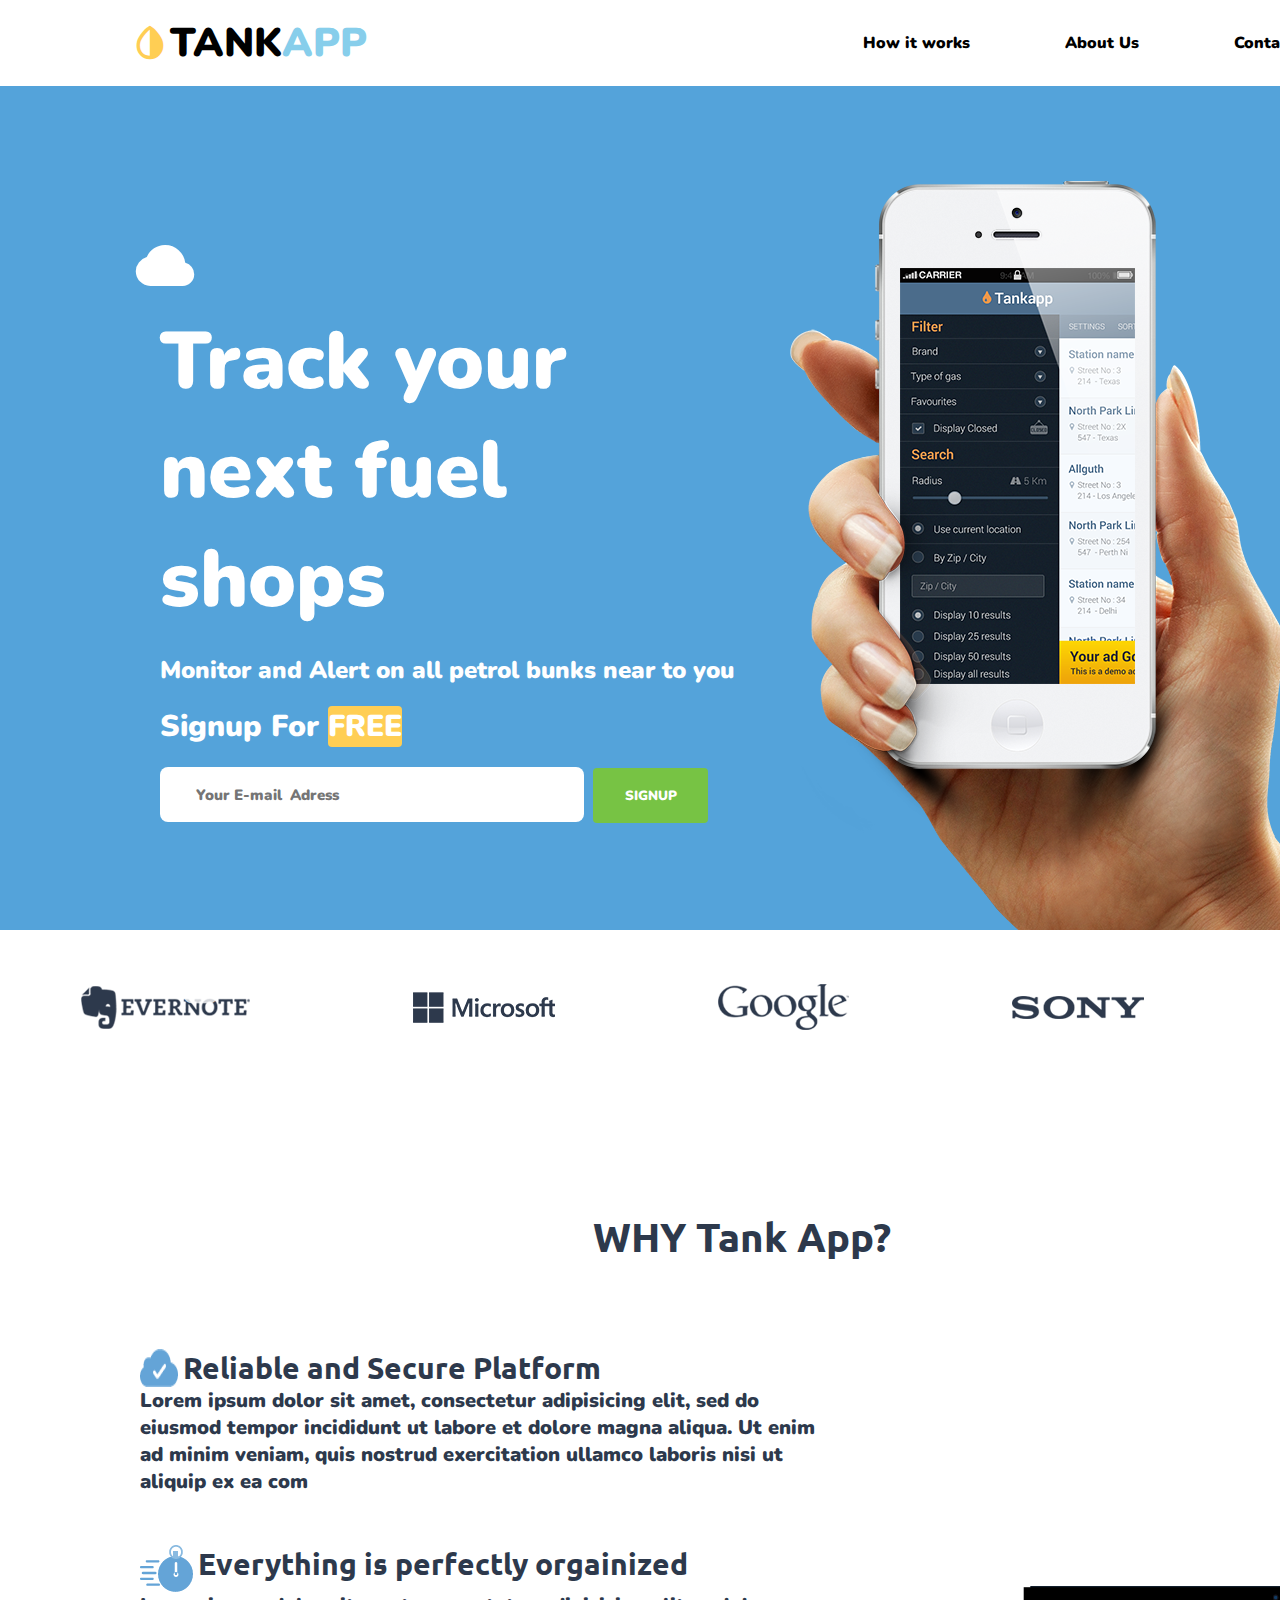
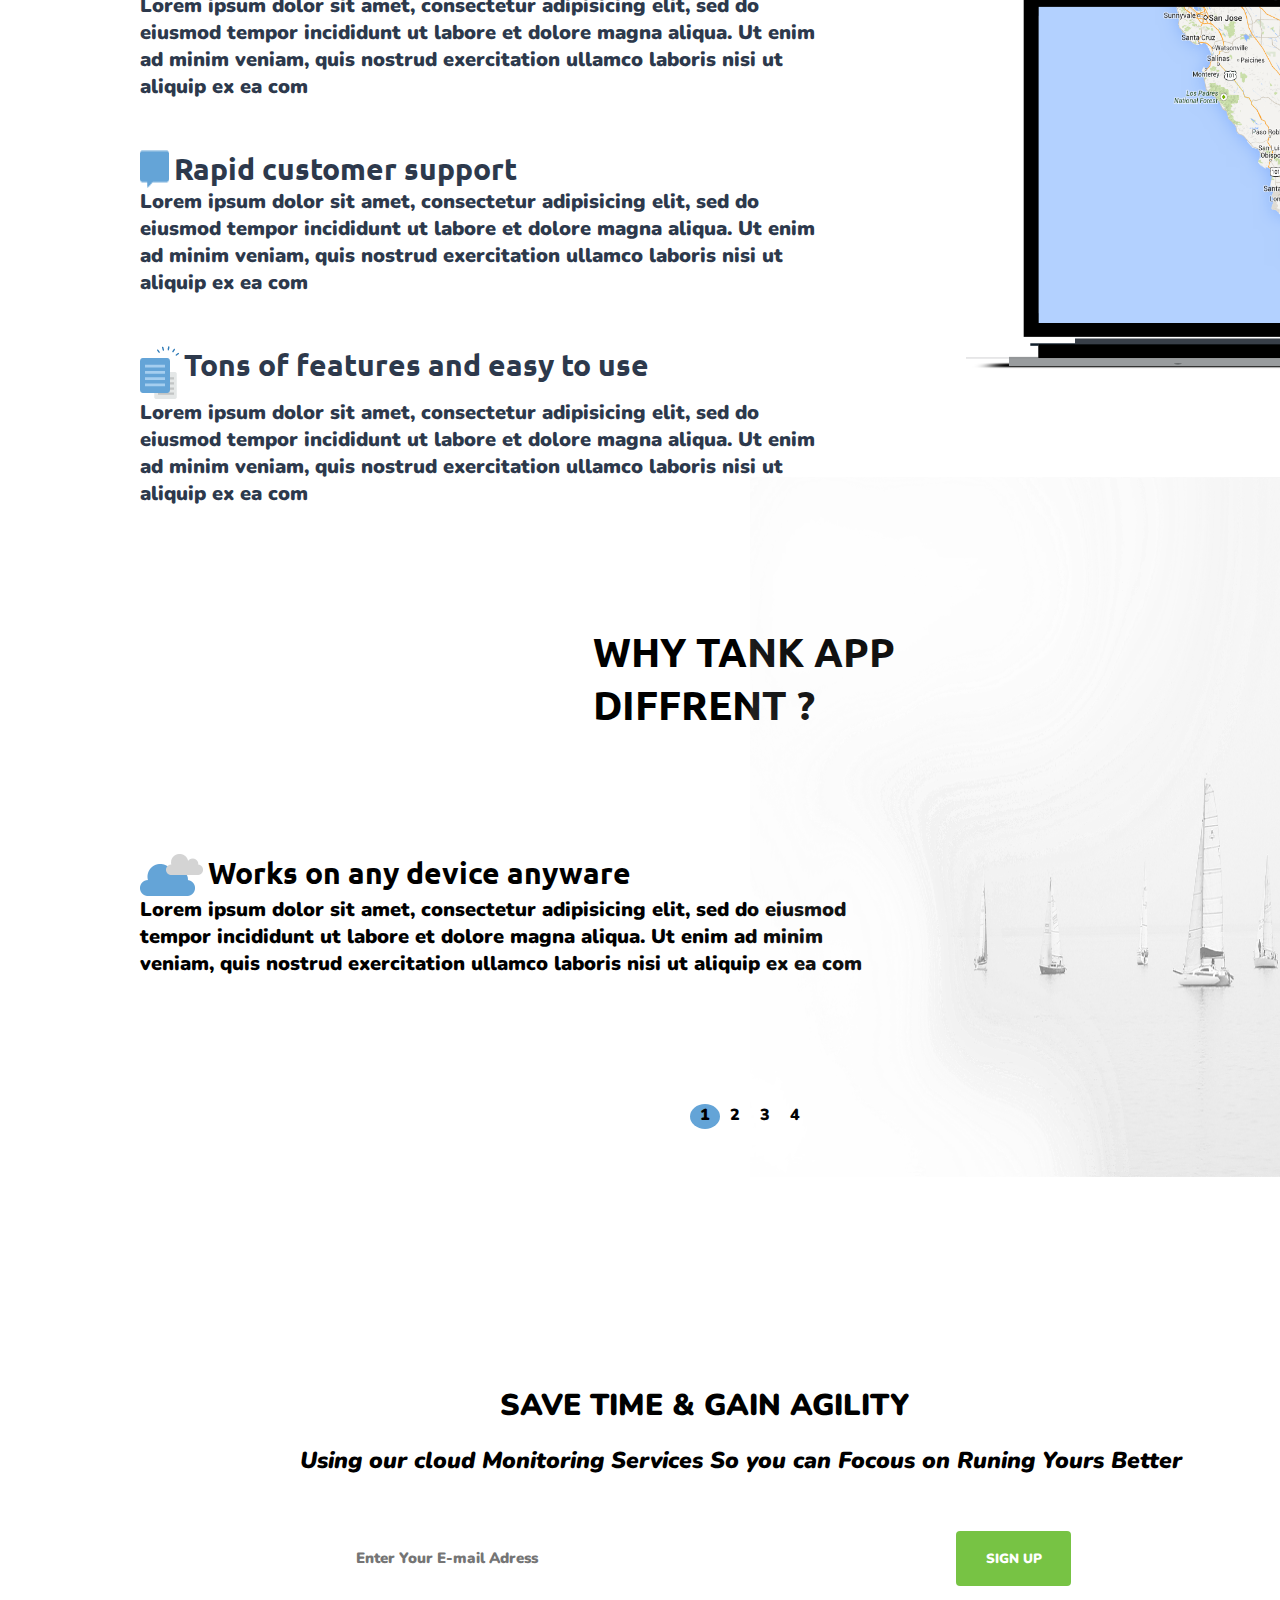
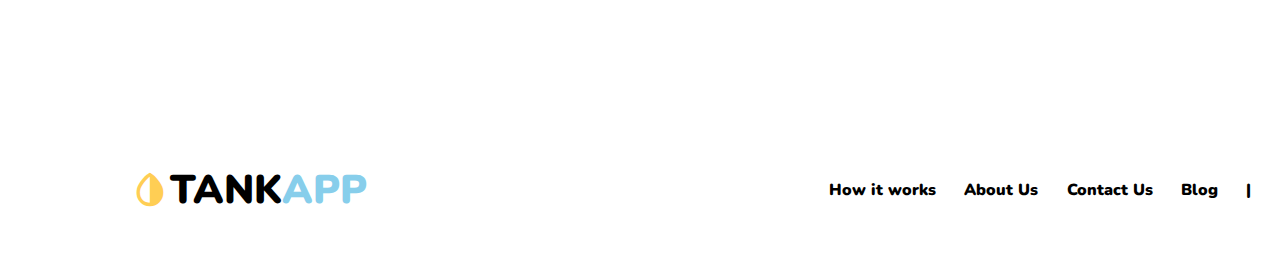
==== HW2/index.html @ 1ceb6a8b "Add files via upload" ====
<!DOCTYPE html>
<html lang="en">
<head>
    <meta charset="UTF-8">
    <link rel="stylesheet" href="style.css">
    <link rel="preconnect" href="https://fonts.googleapis.com">
    <link href='https://unpkg.com/boxicons@2.0.9/css/boxicons.min.css' rel='stylesheet'>    
   <meta http-equiv="X-UA-Compatible" content="IE=edge">
    <meta name="viewport" content="width=device-width, initial-scale=1.0">
    <title>Document</title>
</head>
<body>
    <header>
        <div class="Logo">
            <div class="TextField">
               <i class='bx bxs-droplet-half'></i>
                <p class="LW1">TANK</p>
                <p class="LW2">APP</p>   
            </div>
            
        </div>
        <div class="Links">
            <a href="">
                How it works 
            </a>
            <a href="">
                About Us
            </a>
            <a href="">
                Contact Us
            </a>
            <a href="">
                Blog
            </a>
        </div>
    </header>
    <div class="Fields">
        <div class="SingUpFields">
            <div class="SquareOfText">
                <i class='bx bxs-cloud Number1' ></i><i class='bx bxs-cloud Number3' ></i>
                <div class="Text1">
                    <h1>Track your next fuel shops</h1>
                </div>
                <div class="Text2">
                    <p>Monitor and Alert on all petrol bunks near to you </p>
                </div>
                <div class="Text3">
                    <p>Signup For </p> <div class="Text3-1"> <p> FREE</p></div>
                </div>
                <div class="GmailField">
                    <input type="text" class="Gmail" placeholder="         Your E-mail  Adress"> <button>SIGNUP</button>
                </div>
                <i class='bx bxs-cloud Number2' ></i>            <i class='bx bxs-cloud Number4' ></i>
             </div>
        </div>
        <div class="HandAndPhone">
            
            <img  class="Img1" src="./Img/PhoneAndHand (1).png" alt="">

        </div>

    </div>
    <div class="Companys">
        <div class="Company">
            <img src="./Img/Layer 9@1X.png" alt="">
        </div>
        <div class="Company">
            <img src="./Img/MSFT_logo_rgb_C-Gray_D@1X.png" alt="">
        </div>
        <div class="Company">
            <img src="./Img/Layer 10@1X.png" alt="">
        </div>
        <div class="Company">
            <img src="./Img/Layer 11@1X.png" alt="">
        </div>
        <div class="Company">
            <img src="./Img/Layer 12@1X.png" alt="">
        </div>
    </div>
    <div class="WhyTankApp">
        <h1 class="Text4">WHY Tank App?</h1>
        <div class="TwoBlock">
            <div class="TextBlock">
                <div class="Text5">
                    <div class="HeaderOfText">
                        <img src="./Img/icon@1X.png" alt="">
                        <h5> Reliable and Secure Platform</h5>
                    </div>
                    <p>Lorem ipsum dolor sit amet, consectetur adipisicing elit, sed do eiusmod tempor incididunt ut labore et dolore magna aliqua. Ut enim ad minim veniam, quis nostrud exercitation ullamco laboris nisi ut aliquip ex ea com</p>
                </div>
                <div class="Text5">
                    <div class="HeaderOfText">
                        <img src="./Img/CompositeLayer@1X (2).png" alt="">
                        <h5> Everything is perfectly orgainized</h5>
                    </div>
                    <p>Lorem ipsum dolor sit amet, consectetur adipisicing elit, sed do eiusmod tempor incididunt ut labore et dolore magna aliqua. Ut enim ad minim veniam, quis nostrud exercitation ullamco laboris nisi ut aliquip ex ea com</p>
                </div>
                <div class="Text5">
                    <div class="HeaderOfText">
                        <img src="./Img/speechbubble@1X.png" alt="">
                        <h5>Rapid customer support</h5>
                    </div>
                    <p>Lorem ipsum dolor sit amet, consectetur adipisicing elit, sed do eiusmod tempor incididunt ut labore et dolore magna aliqua. Ut enim ad minim veniam, quis nostrud exercitation ullamco laboris nisi ut aliquip ex ea com</p>
                </div>
                <div class="Text5">
                    <div class="HeaderOfText">
                        <img src="./Img/Ico@1X.png" alt="">
                        <h5>Tons of features and easy to use </h5>
                    </div>
                    <p>Lorem ipsum dolor sit amet, consectetur adipisicing elit, sed do eiusmod tempor incididunt ut labore et dolore magna aliqua. Ut enim ad minim veniam, quis nostrud exercitation ullamco laboris nisi ut aliquip ex ea com</p>
                </div>
            </div>
            <div class="ImgBlock">
                <img  class="ImgLaptop" src="./Img/macbook@1X (1).png" alt="">
            </div>
        </div>

    </div>
    <div class="WhyTank">
        <h1 class="Text4">WHY TANK APP DIFFRENT ?</h1>
        <div class="TextBlock Other">
            <div class="Text5">
            <div class="HeaderOfText">
                <img src="./Img/CompositeLayer@1X (3).png" alt="">
                <h5>Works on any device anyware</h5>
            </div>
            <p>Lorem ipsum dolor sit amet, consectetur adipisicing elit, sed do eiusmod tempor incididunt ut labore et dolore magna aliqua. Ut enim ad minim veniam, quis nostrud exercitation ullamco laboris nisi ut aliquip ex ea com</p>
            </div>
            <img class="ImgYacht" src="./Img/Layer 23@1X.png" alt="">

        </div>
        <div class="Circles">
            <div class="Circles Open">1</div>
            <div class="Circles">2</div>
            <div class="Circles">3</div>
            <div class="Circles">4</div>
        </div>  
        
    </div>
    <div class="SaveTime">
        <h1 class="Text6">SAVE TIME & GAIN AGILITY</h1>
        <h2 cLass="Text7">Using our cloud Monitoring Services So you can Focous on Runing Yours Better </h2>
        <div class="GmailField2 ">
            <input type="text" class="Gmail2" placeholder="         Enter Your E-mail Adress"> <button>SIGN UP</button>
        </div>
    </div>
    <div class="End">
        <div class="Logo">
            <div class="TextField">
               <i class='bx bxs-droplet-half'></i>
                <p class="LW1">TANK</p>
                <p class="LW2">APP</p>   
            </div>
            
        </div>
        <div class="Links">
            <a href="">
                How it works 
            </a>
            <a href="">
                About Us
            </a>
            <a href="">
                Contact Us
            </a>
            <a href="">
                Blog
            </a>
            <a href="">|</a>
            <a href=""><i class='bx bxl-twitter' ></i></a>
            <a href=""><i class='bx bxl-facebook-square' ></i></a>
            <a href=""><i class='bx bxl-google-plus-circle' ></i></a>
        </div>
    </div>
</body>
</html>
---- HW2/style.css ----
@import url('https://fonts.googleapis.com/css2?family=Nunito:ital,wght@0,200;0,600;1,300;1,700&display=swap');
@import url('https://fonts.googleapis.com/css2?family=Nunito:ital,wght@0,200;0,600;1,300;1,700&family=Ubuntu:wght@300&display=swap');
*{  font-weight: 900;
    margin: 0;
    padding: 0;
    font-family: 'Nunito', sans-serif;
}
body{
    background-color: rgb(20, 23, 25);
}
header{

    margin: 0 auto;
    display: flex;
    justify-content: space-around;
    background-color: white;
    width: 1500px;
    height: 86px;
}
.Logo{
    margin-left: 130px;
    display: flex; 
    align-items: center;
    font-size: 40px;
    width: 50%;
    height: 100%;

}
.TextField{
    align-items: center;
    display: flex;
    width: 201px;
    height: 41px;
}
.Links{
    display: flex;
    justify-content: space-around;
    align-items: center;
    font-size: 40px;
    width: 50%;
    height: 100%;

}
.bxs-droplet-half{
    color: #FFCE54;

}
.LW1{
    color: black;
}
.LW2{
    color: skyblue;
}
a{
    font-style: normal;
    color: black;
    text-decoration: none;
    font-size: 16px;
}
.Fields{
    font-size: 30px;
    display: flex;
    color: white;
    background-color: #54A3DA;
    margin: 0 auto;
    height: 844px;
    width: 1500px;
}
.SingUpFields{
    display: flex;
    margin: auto 0;
    width: 60%;
    height: 100%;
    margin-bottom: 88px;
}
.HandAndPhone{
    display: flex;
    align-items: flex-end;
    position: relative;
    right: 110px;
    width: 40%;
    height: 100%;

}
.Text3, .Text2{
    font-family: 'Ubuntu', sans-serif;
    display: flex;
    padding-top: 20px;
}
.Text3-1{
    font-family: 'Ubuntu', sans-serif;
    background-color: #FFCE54;border-radius: 4px;
}
.Text1{
    font-size: 40px;
}
.Text2{
    font-size: 24px;
}
.SquareOfText{
    width: 580px;
    height: 350px;
    padding-top: 144px;
    margin: 0 auto;
}
.GmailField{
    padding-top: 20px;

}
button{
    background-color: #77C344;
    color: white;
    border-radius: 4px;
    width: 115px;
    height: 55px;
    border-style: none;
    
}
input{
    border-style: none;    
    border-radius: 8px;
    width: 424px;
    height: 55px;
    font-size: 15px;
    color: #2D394C;

}
.bxs-cloud{
    position: relative;
    font-size: 70px;
}
.bxs-cloud.Number1{
    right: 30px;
}
.bxs-cloud.Number2{font-size: 40px;
    left: 20px;
    top: 120px;
    opacity: 0.8;
}
.bxs-cloud.Number3{
    left: 1160px;
    font-size: 50px;
    top: 80px;
    opacity: 0.75;
}
.bxs-cloud.Number4{
    left: 1170px;
    top: 120px;
    opacity: 0.9;
}
.Companys{
    font-family: 'Ubuntu', sans-serif;
    background-color: white;
    width: 1500px;
    margin: 0 auto;
    height: 160px;
    display: flex;
    justify-content: space-around;
    align-items: center;
}
.WhyTankApp{
    display: block;
    color: #2D394C;
    width: 1500px;
    height: 1015px;
    margin: 0 auto;
    background-color: white;
}
.Text4{
    padding-top: 120px;
    margin: 0 auto;
    width: 315px;
    height: 29px;
    font-size: 40px;
    font-family: 'Ubuntu', sans-serif;
}
.TwoBlock{
    padding-top: 30px;
    display: flex;
}
.TextBlock{
    font-family: 'Ubuntu', sans-serif;
    padding-left: 140px;
    display: block;
    flex-direction: column;
    width: 50%;
    height: 715px;
    padding-top: 30px;
}
.ImgBlock{
    width: 50%;
    height: 715px;
}
.Text5{
    font-size: 20px;
    padding-top: 50px;
    font-family: 'Ubuntu', sans-serif;
}
h5{
    padding-left: 5px;
    font-size: 30px;
    font-family: 'Ubuntu', sans-serif;
}
.ImgLaptop{
    position: relative;
    width: 100%;
    height: 700px;
}
.HeaderOfText{
    display: flex;
    text-align: center;
}
.WhyTank{
    font-family: 'Ubuntu', sans-serif;
    display: block;
    width: 1500px;
    height: 730px;
    margin: 0 auto;
    background-color: white;
}
.ImgYacht{
    position: relative;
    width: 100%;
    height: 700px;
    left: 610px;
    bottom: 500px;
}
.TextBlock.Other{
    padding-top: 150px;
    height: 300px;
}
.Circles{
    margin:  0 auto;
    display: flex;
    justify-content: space-around;
    width: 120px;
    height: 25px;
}
.Circle{
    width: 25px;
    height: 25px;
    border-radius: 100%;
}
.Open{
    background-color: #64A4D7;
    border-radius: 100%;
}
.SaveTime{
    width: 1500px;
    margin: 0 auto;
    height: 485px;
    background-color:  white;
    font-family: 'Ubuntu', sans-serif;

}
.Text6{
    margin: 0 auto;
    width: 500px;
    height: 30px;

    font-size: 30px;
    padding-top: 150px;
}
.Text7{
    width: 900px;
    height: 25px;
    font-size: 23px;
    margin: 0 auto;
    padding-top: 30px;
    font-style: italic;

}

.Gmail2{
    width: 631px;
}
.GmailField2{
    width: 860px;
    height: 70px;
    margin: 0 auto;
    padding-top: 60px;
}
.End{
    background-color: white;
    width: 1500px;
    height: 140px;
    margin: 0 auto;
    color: black;
    display: flex;
    
}
a i{
font-size: 50px;
}
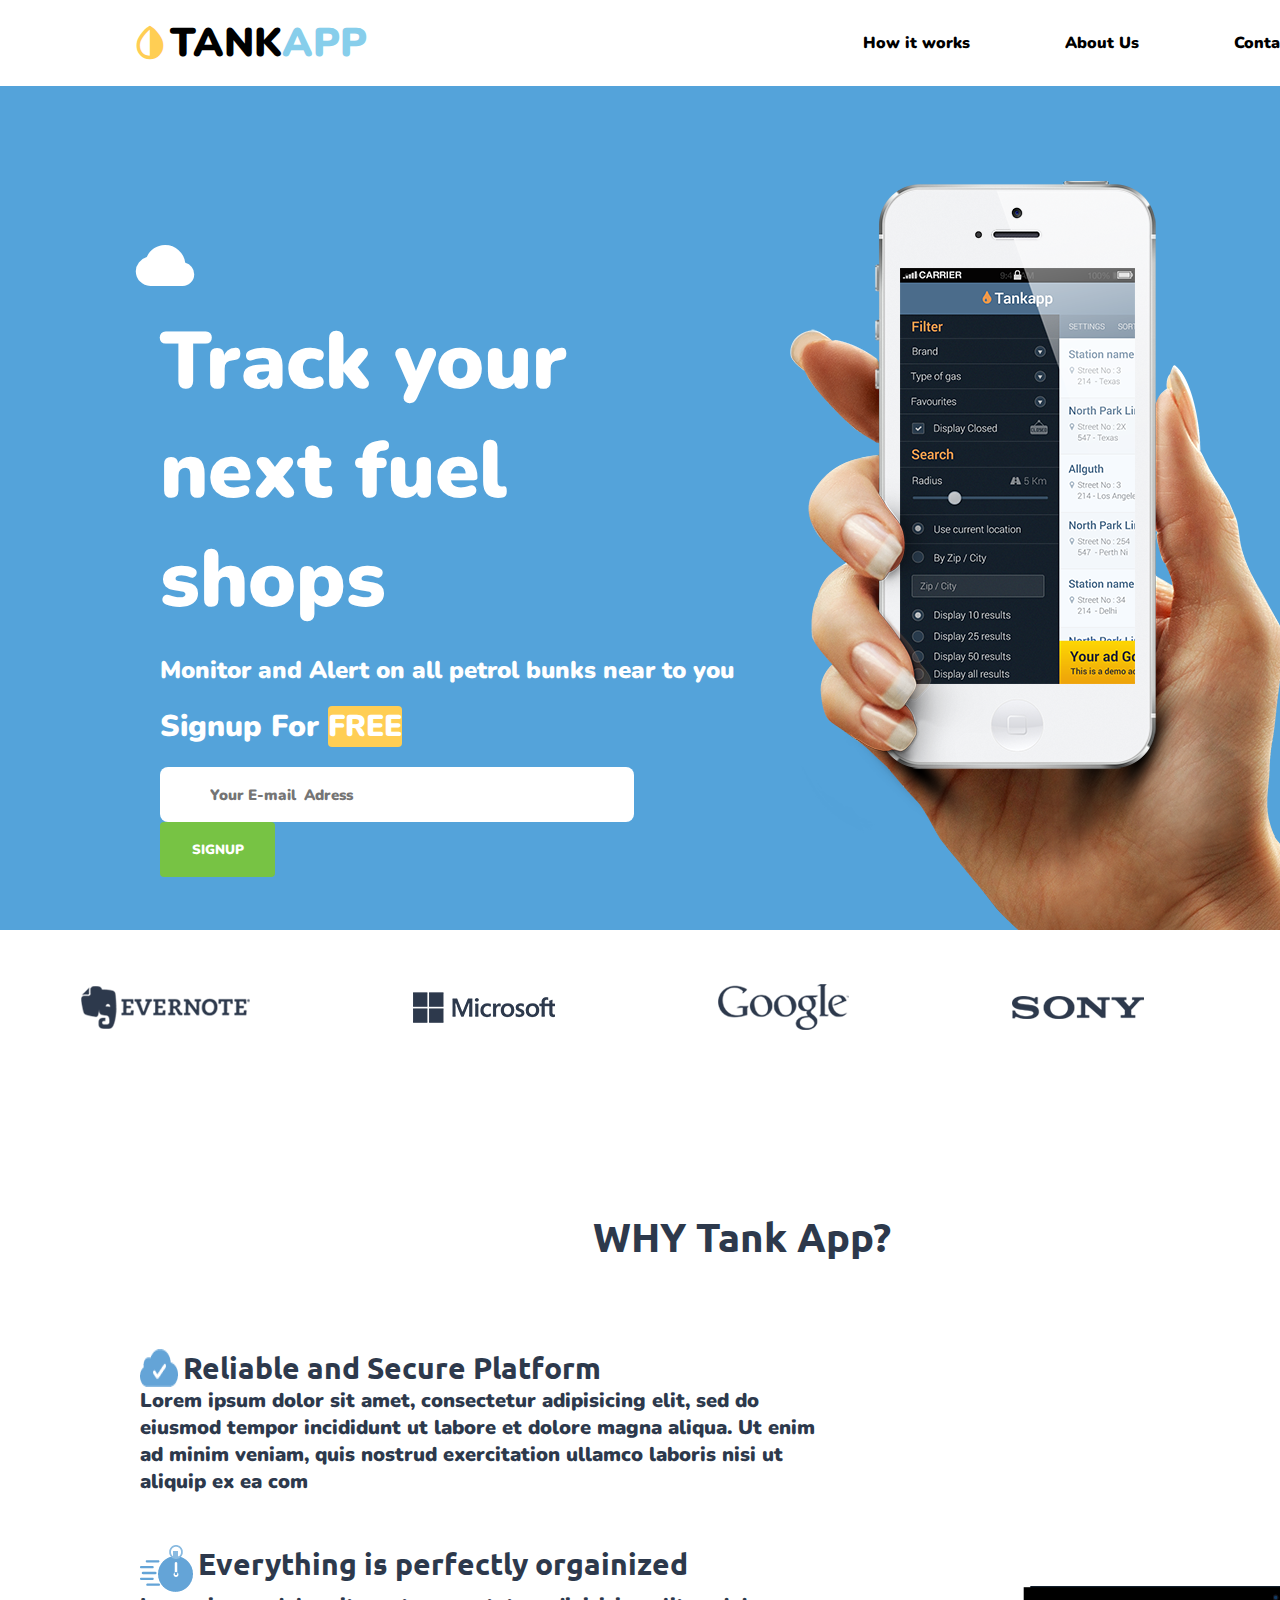
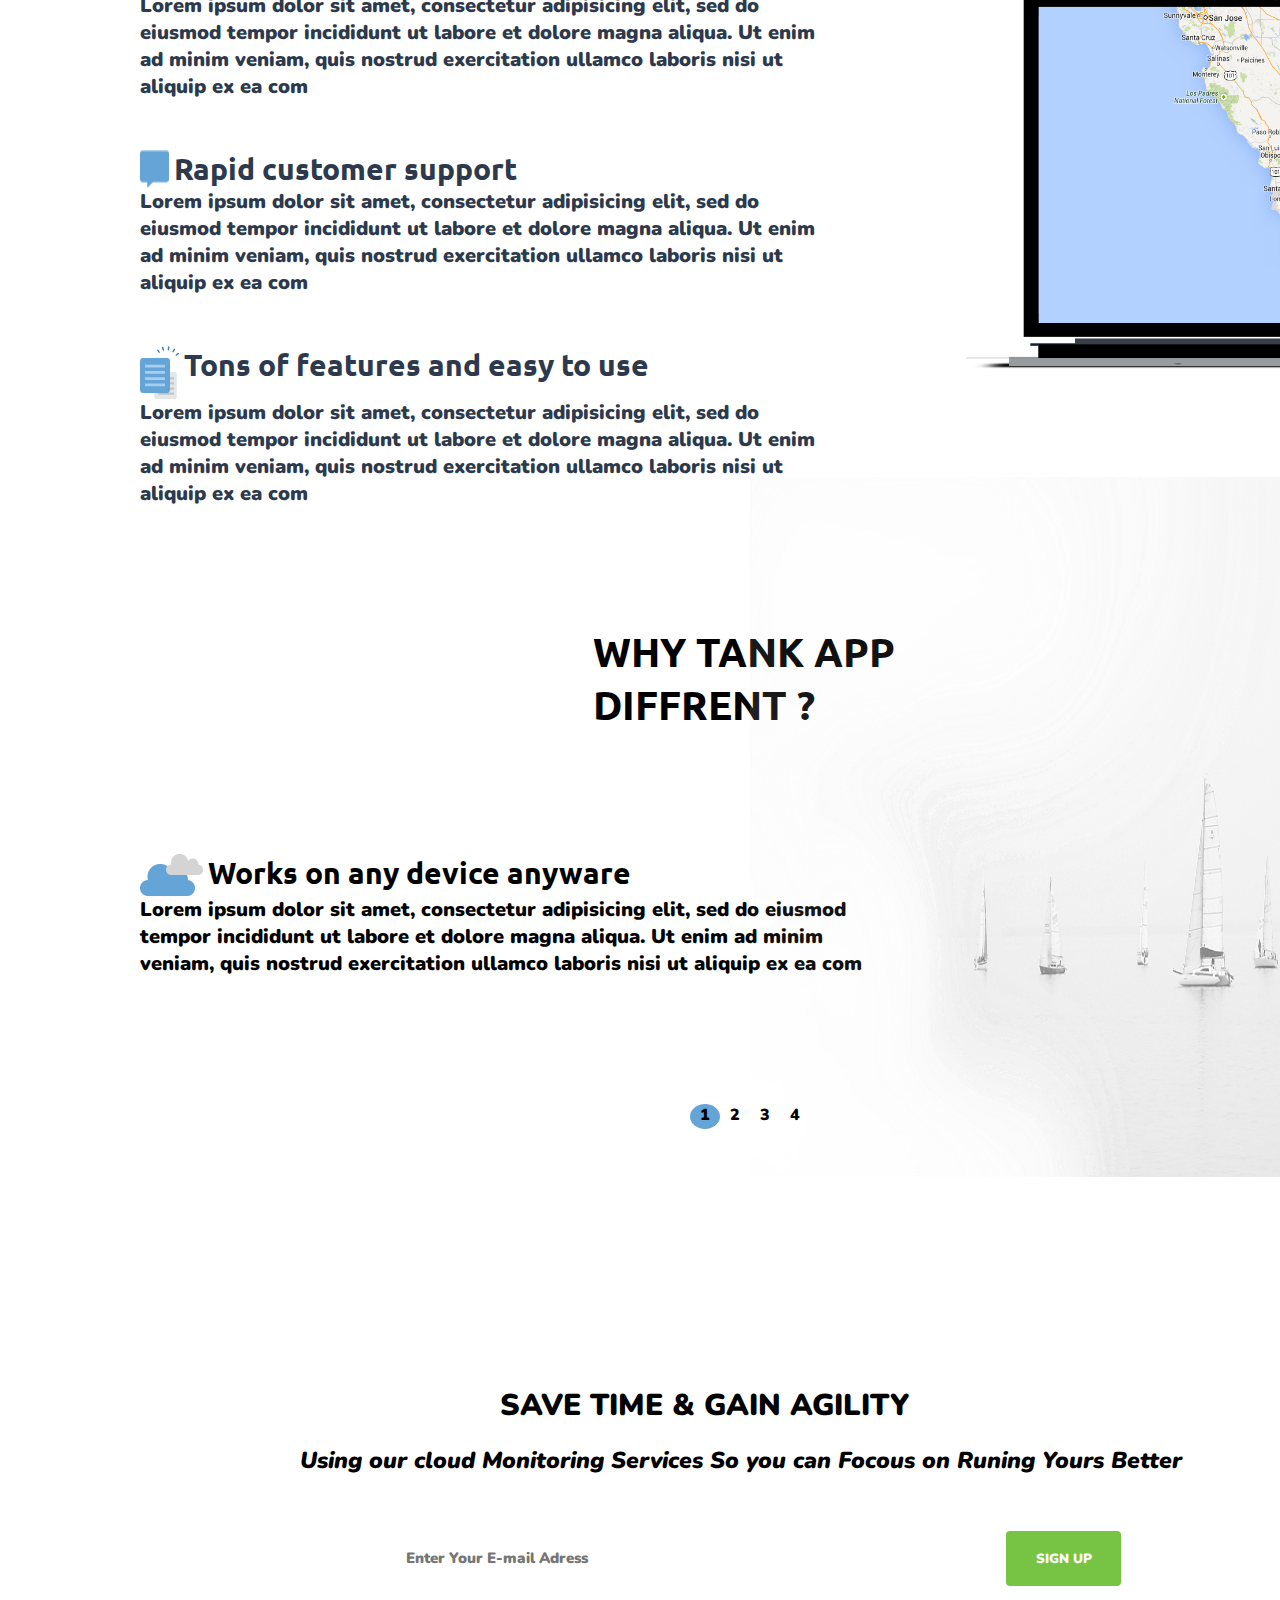
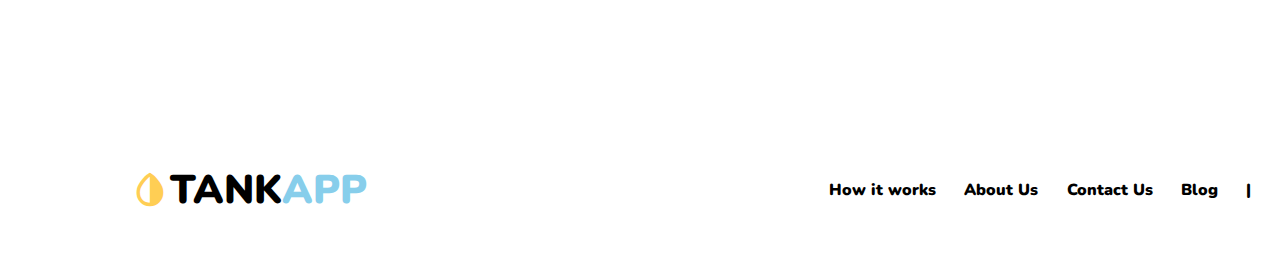
==== commit 34274efd: "Update index.html" ====
--- a/HW2/index.html
+++ b/HW2/index.html
@@ -48,7 +48,7 @@
                     <p>Signup For </p> <div class="Text3-1"> <p> FREE</p></div>
                 </div>
                 <div class="GmailField">
-                    <input type="text" class="Gmail" placeholder="         Your E-mail  Adress"> <button>SIGNUP</button>
+                    <input type="text" class="Gmail" placeholder="Your E-mail  Adress"> <button>SIGNUP</button>
                 </div>
                 <i class='bx bxs-cloud Number2' ></i>            <i class='bx bxs-cloud Number4' ></i>
              </div>
@@ -173,4 +173,4 @@
         </div>
     </div>
 </body>
-</html>+</html>
--- a/HW2/style.css
+++ b/HW2/style.css
@@ -123,6 +123,7 @@
     height: 55px;
     font-size: 15px;
     color: #2D394C;
+    padding-Left:50px;
 
 }
 .bxs-cloud{
@@ -291,4 +292,4 @@
 }
 a i{
 font-size: 50px;
-}+}
